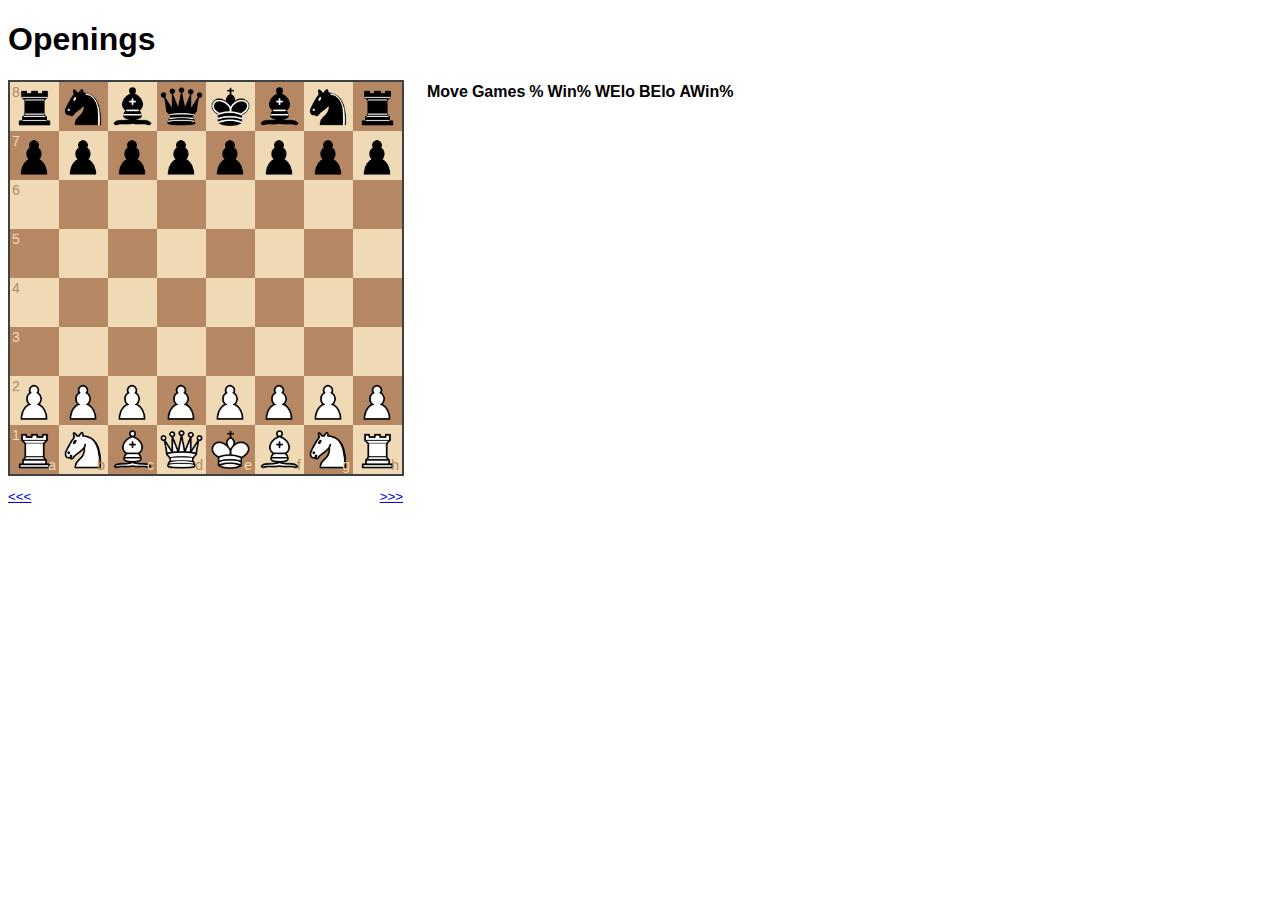
==== www/book.html @ 7dfa8135 "Add some opening book stuff that is still under development, and really should be a different projec" ====
<!doctype html>
<html>
<head>
  <meta charset="utf-8" />
  <meta http-equiv="X-UA-Compatible" content="IE=edge" />
  <title>analysis.sesse.net</title>

  <link rel="stylesheet" href="css/chessboard-0.3.0.min.css" />
  <link rel="stylesheet" href="css/remoteglot.css" />
</head>
<body>
<h1 id="headline">Openings</h1>
<div id="boardcontainer">
  <div id="board"></div>
  <div id="bottompanel">
    <!-- CSS abuse... -->
    <p id="whiteclock"><a href="javascript:prev_move()">&lt;&lt;&lt;</a></p>
    <p id="blackclock"><a href="javascript:next_move()">&gt;&gt;&gt;</a></p>
    <p id="numviewers"></p>
  </div>
</div>
<div id="analysis">
  <table>
    <thead>
      <tr>
        <th>Move</th>
        <th>Games</th>
        <th>%</th>
        <th>Win%</th>
        <th>WElo</th>
        <th>BElo</th>
        <th>AWin%</th>
        <!--<th class="winbars">
          <table><tr>
             <td class="white" style="width: 35%;">White</td>
             <td class="draw" style="width: 30%;">Draw</td>
             <td class="black" style="width: 35%;">Black</td>
           </tr></table>
        </th> -->
      </tr>
    </thead>
    <tbody id="lines">
    </tbody>
  </table>
</div>
<!-- For faster development -->
<script type="text/javascript" src="http://ajax.googleapis.com/ajax/libs/jquery/2.1.1/jquery.min.js"></script>
<script type="text/javascript" src="js/chessboard-0.3.0.min.js"></script>
<script type="text/javascript" src="js/chess.min.js"></script>
<script type="text/javascript" src="js/book.js"></script>
</body>
</html>
---- www/css/chessboard-0.3.0.min.css ----
/*! chessboard.js v0.3.0 | (c) 2013 Chris Oakman | MIT License chessboardjs.com/license */
.clearfix-7da63{clear:both}.board-b72b1{border:2px solid #404040;-moz-box-sizing:content-box;box-sizing:content-box}.square-55d63{float:left;position:relative;-webkit-touch-callout:none;-webkit-user-select:none;-khtml-user-select:none;-moz-user-select:none;-ms-user-select:none;user-select:none}.white-1e1d7{background-color:#f0d9b5;color:#b58863}.black-3c85d{background-color:#b58863;color:#f0d9b5}.highlight1-32417,.highlight2-9c5d2{-webkit-box-shadow:inset 0 0 3px 3px yellow;-moz-box-shadow:inset 0 0 3px 3px yellow;box-shadow:inset 0 0 3px 3px yellow}.notation-322f9{cursor:default;font-family:"Helvetica Neue",Helvetica,Arial,sans-serif;font-size:14px;position:absolute}.alpha-d2270{bottom:1px;right:3px}.numeric-fc462{top:2px;left:2px}
---- www/css/remoteglot.css ----
body {
	font-family: sans-serif;
}
h3 {
	margin-top: 1em;
	margin-bottom: 0;
}
#score {
	font-size: x-large;
	margin-top: 0;
}
.window {
	position: absolute;    
	width: 0px;
	height: 0px;
	opacity: 0.0; 
}
.c1 {
	opacity: 0.75;
}
.l1arrow {
	opacity: 1.0;
}
.hidden {
	display: none;
}
.vir path {
	opacity: 0.0;
}
.vir path.l1arrow {
	opacity: 1.0;
}
#news {
	font-size: smaller;
}
#credits {
	font-size: smaller;
}
td {
	vertical-align: top;
}
p {
	margin-top: 0;
}
#sortbyscoreholder {
	font-size: smaller;
	margin: 0;
	font-style: italic;
}
#refutationlines {
	font-size: smaller;
}
#refutationlines .move {
	width: 3.5em;
}
#refutationlines .score {
	width: 3em;
	text-align: right;
	padding-right: 0.5em;
}
#refutationlines .depth {
	width: 2em;
	text-align: right;
	padding-right: 0.7em;
}
.white-1e1d7.nonuglyhighlight {
	background-color: #cce5cf;
}
.black-3c85d.nonuglyhighlight {
	background-color: #9ab6a6;
}
#boardcontainer {
	width: 400px;
	margin-right: 1em;
	margin-bottom: 1em;
	float: left;
}
#board {
	display: block;
	width: 100%;
	padding: 0;
}
#hiddenboard {
	display: none;
}
#bottompanel {
	display: block;
	width: 100%;
	font-size: smaller;
	margin-top: 0.5em;
	margin-bottom: 0;
}
#numviewers {
	width: auto;
	text-align: center;
}
#whiteclock {
	float: left;
	width: 20%;
	text-align: left;
}
#blackclock {
	float: right;
	width: 20%;
	text-align: right;
	margin-right: 5px;
}
.running-clock {
	font-weight: bold;
}
#analysis {
	display: block;
	min-width: 400px;
	overflow: hidden;
}

/* If the board is too wide for the screen, shrink it to fit,
 * and then put the analysis below. */
@media all and (max-width: 400px) {
	#boardcontainer {
		width: 100%;
		float: none;
	}
	#analysis {
		min-width: 0;
	}
}

/* If there is almost space for the analysis, shrink the board a bit, too. */
@media all and (min-width: 500px) and (max-width: 810px) {
	#boardcontainer {
		float: left;
		width: 50%;
	}
	#analysis {
		min-width: 0;
	}
}
a.move {
	color: black;
	text-decoration: none;
}
a.move.highlight {
	color: red;
	font-weight: bold;
}
a.move:hover {
	font-weight: bold;
	text-decoration: underline;
}

#linenav {
	display: none;
}

/* Opening display */
.num {
	padding-left: 0.5em;
	padding-right: 0.5em;
	text-align: right;
}
.winbars {
        width: 20em;
	font-size: small;
	font-weight: bold;
	text-align: center;
}
.winbars table {
	border: 1px solid black;
	width: 100%;
	border-collapse: collapse;
}
.winbars table td {
	border: 1px solid black;
	overflow: hidden;
	max-width: 0px;
}
.winbars table td.white {
	background-color: white;
	color: black;
}
.winbars table td.draw {
	background-color: gray;
	color: white;
}
.winbars table td.black {
	background-color: black;
	color: white;
}
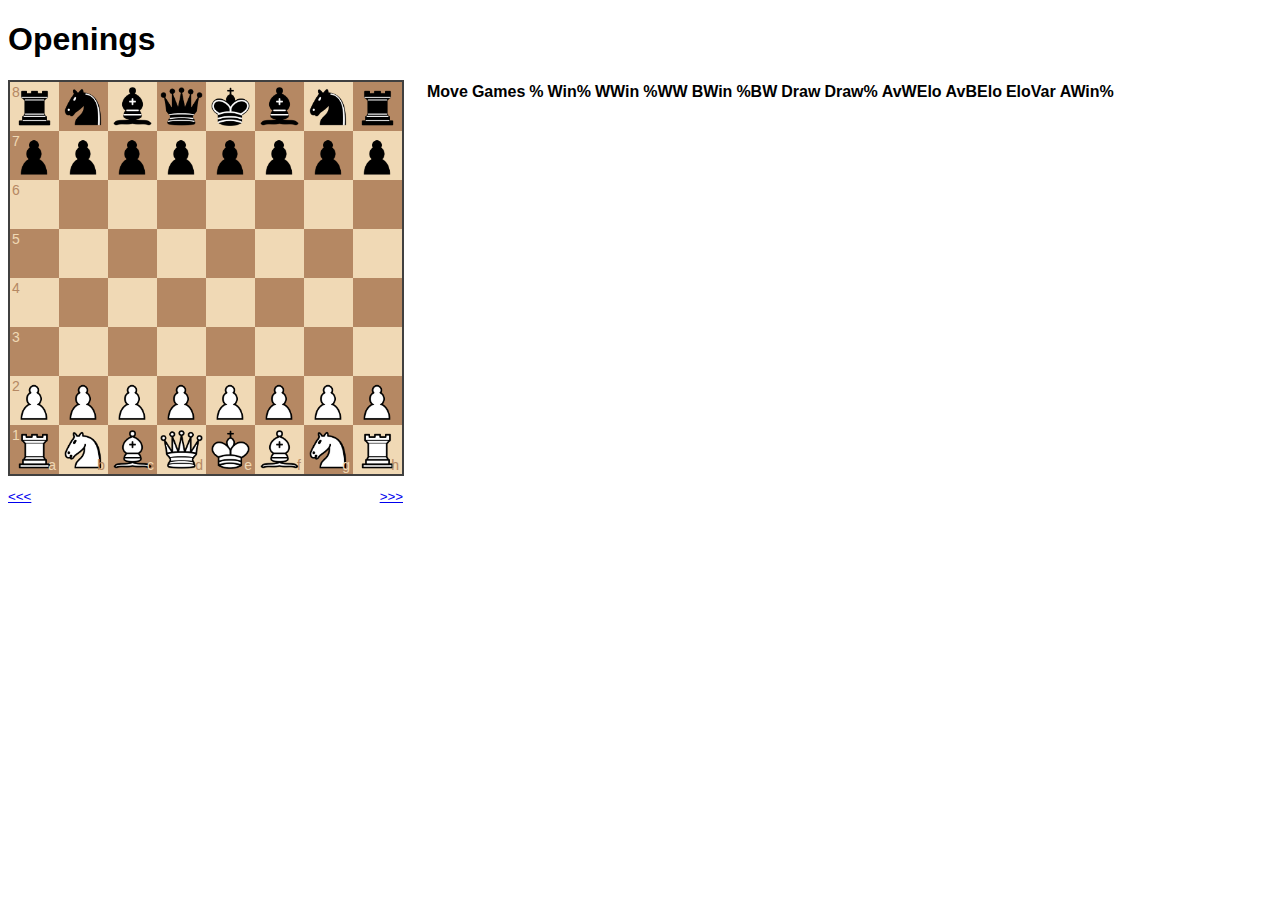
==== commit 4a29d0ac: "Add more columns, and hide Elo variables if we have less than 10 samples." ====
--- a/www/book.html
+++ b/www/book.html
@@ -27,8 +27,15 @@
         <th>Games</th>
         <th>%</th>
         <th>Win%</th>
-        <th>WElo</th>
-        <th>BElo</th>
+        <th>WWin</th>
+        <th>%WW</th>
+        <th>BWin</th>
+        <th>%BW</th>
+        <th>Draw</th>
+        <th>Draw%</th>
+        <th>AvWElo</th>
+        <th>AvBElo</th>
+        <th>EloVar</th>
         <th>AWin%</th>
         <!--<th class="winbars">
           <table><tr>
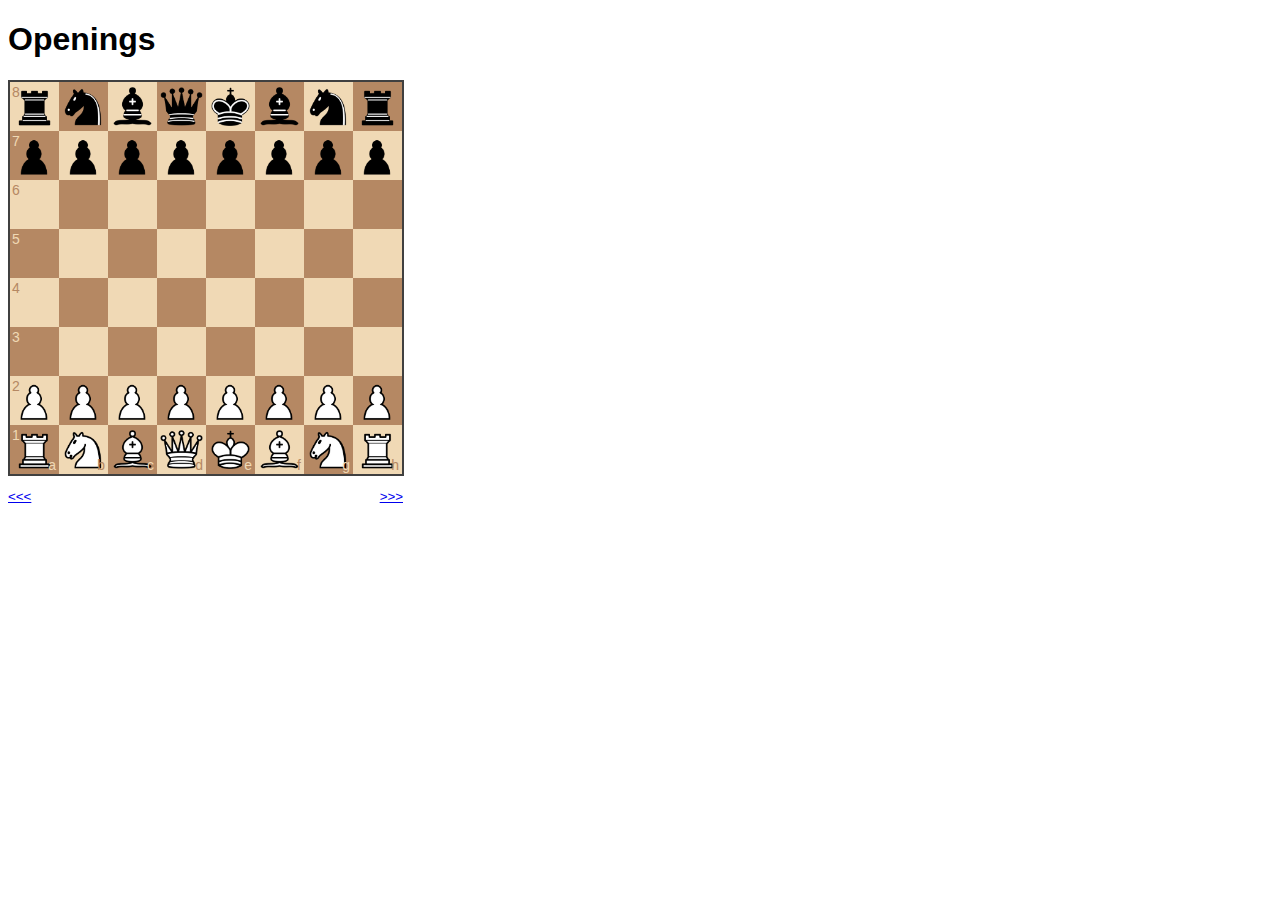
==== commit b4caee4c: "Let book headings be dynamic." ====
--- a/www/book.html
+++ b/www/book.html
@@ -22,8 +22,8 @@
 <div id="analysis">
   <table>
     <thead>
-      <tr>
-        <th>Move</th>
+      <tr id="headings">
+        <!--<th>Move</th>
         <th>Games</th>
         <th>%</th>
         <th>Win%</th>
@@ -36,7 +36,7 @@
         <th>AvWElo</th>
         <th>AvBElo</th>
         <th>EloVar</th>
-        <th>AWin%</th>
+        <th>AWin%</th>-->
         <!--<th class="winbars">
           <table><tr>
              <td class="white" style="width: 35%;">White</td>
